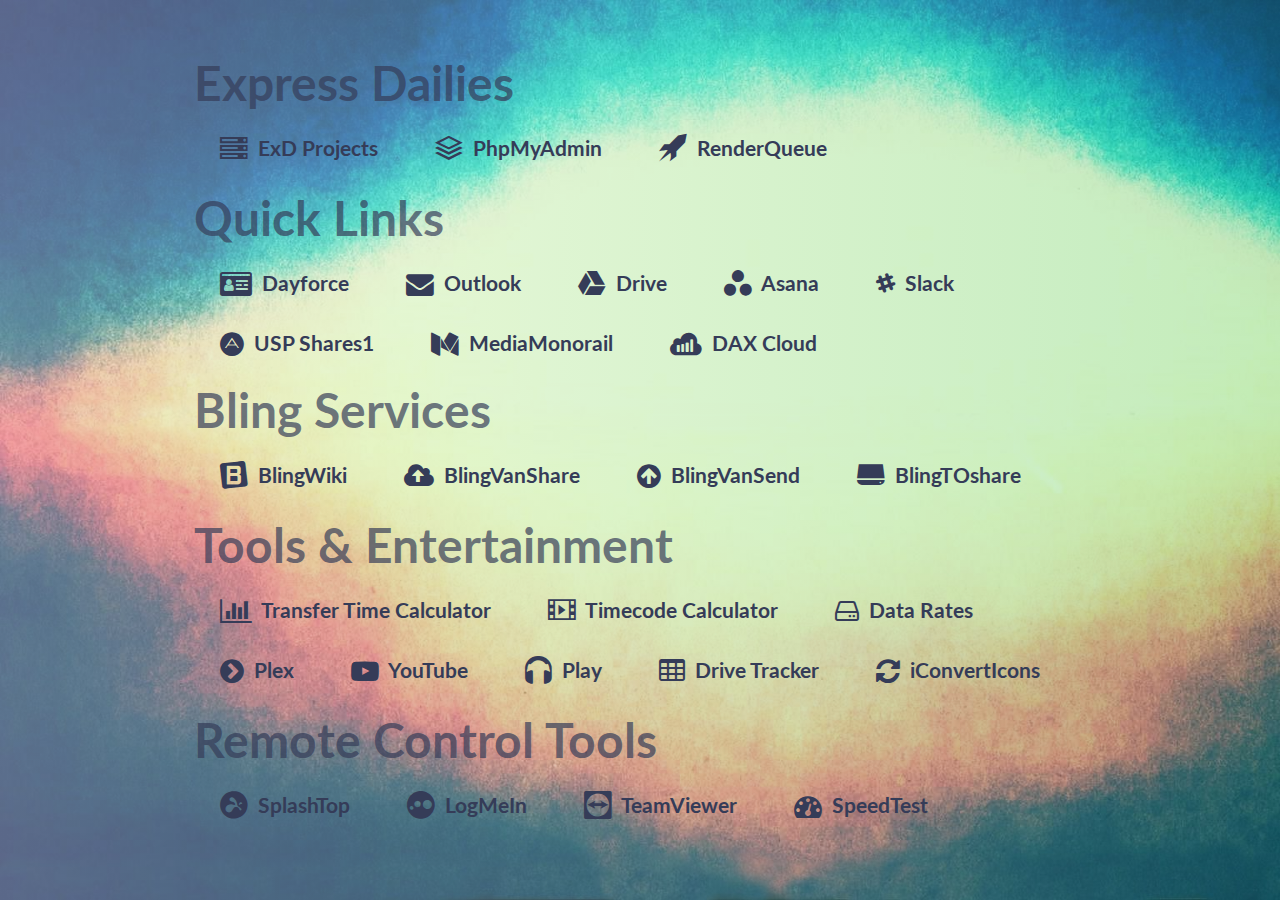
==== index.html @ e174464e "Update index.html" ====
<!--Using http://fontawesome.io/ for Icons-->
<!DOCTYPE html>
<html>
<head>
	<link rel="shortcut icon" href="favicon.ico" type="image/x-icon">
	<title>Kevin's Start</title>
	<meta http-equiv="Content-Type" content="text/html; charset=utf-8" />
	<meta name="viewport" content="initial-scale=1, width=device-width, maximum-scale=1, minimum-scale=1.0">
<!--	<link rel="shortcut icon" href="favicon.png"> -->
	<link rel="stylesheet" href="css/font-awesome.min.css">
    	<link rel="stylesheet" href="css/icomoon.css">
	<link href="https://fonts.googleapis.com/css?family=Lato" rel="stylesheet">
<style>
	html, body {
		width: 100%;
		min-height: 100vh;
		margin: 0;
		padding: 0;
		background-color: black
	}
	body {
		font-family: 'Lato', sans-serif;
		font-weight: 700;
		color: #333;
		display: flex;
		justify-content: center;
		align-items: center;
		background-image: linear-gradient(90deg, rgba(226,247,247,.4), rgba(55,191,141,.3)), url('back/back-new.jpg');
		background-repeat: no-repeat;
    		background-attachment: fixed;
		background-size: cover; */ /* To display wallpaper at full screen size */
	}
	h1 {
		color: rgba(1,1,1, 0);
		margin: 5px 0 0 600px;
		font-size: 2.5em;
	}
	h2 {
		color: rgba(53,60,88, 0.7);
		margin: 0 0 18px 0;
		font-size: 3em;
	}
	ul {
		list-style: none;
		margin: 0;
		padding: 0;
		min-width: 435px;
		font-size: 1.3em;
	}
	li {
		display: inline-block;
		padding: 6px;
		margin: 0 0 20px 0;
	}
	a {
		color: #353C58;
		text-decoration: none;
		padding: 20px;
	}
	a:hover {
		color: #D2E7DC;
		background: #353C58;
	}
	i {
		padding-right: 5px;
	}
	</style>
	<base target="_blank"> <!-- Opens all links in a new window -->
</head>
<body>
<div style="display:flex; justify-content:center; align-items:center;">
  <div class="wrapper">
<!-- <h1>#<i>HOTLINEBLING</i></h1> -->
    <h2>Express Dailies</h2>
    <ul>
      <a href="http://localhost/"><li><i class="fa fa-lg fa-server " aria-hidden="true"></i> ExD Projects</li></a>
      <a href="http://localhost/phpmyadmin/"><li><i class="fa fa-lg icon-stack" aria-hidden="true"></i> PhpMyAdmin</li></a>
	  <a href="http://localhost/render/"><li><i class="fa fa-lg icon-rocket" aria-hidden="true"></i> RenderQueue</li></a>
    </ul>
    <h2>Quick Links</h2>
    <ul>
      <a href="https://www.dayforcehcm.com/mydayforce/login.aspx"><li><i class="fa fa-lg fa-id-card " aria-hidden="true"></i> Dayforce</li></a>
      <a href="https://mail.simgroup.com/owa/"><li><i class="fa fa-lg fa-envelope" aria-hidden="true"></i> Outlook</li></a>
      <a href="https://drive.google.com/"><li><i class="fa fa-lg icon-google-drive" aria-hidden="true"></i> Drive</li></a>
      <a href="https://app.asana.com/"><li><i class="fa fa-lg icon-Asana" aria-hidden="true"></i> Asana</li></a>
      <a href="https://blingvan.slack.com/"><li><i class="fa fa-slack" aria-hidden="true"></i> Slack</li></a>
    </ul>
    <ul>
      <a href="https://shares1.nbcunistudiopost.com/login"><li><i class="fa fa-lg fa-adn" aria-hidden="true"></i> USP Shares1</li></a>
      <a href="https://mediamonorail.disney.com/"><li><i class="fa fa-lg fa-medium" aria-hidden="true"></i> MediaMonorail</li></a>
      <a href="https://www.daxcloud.com/login/"><li><i class="fa fa-lg fa-sellsy" aria-hidden="true"></i> DAX Cloud</li></a>
    </ul>
    <h2>Bling Services</h2>
    <ul>
      <a href="http://192.168.110.72/"><li><i class="fa fa-lg icon-BlingWiki" aria-hidden="true"></i> BlingWiki</li></a>
      <a href="https://blingvanshare.mediashuttle.com/"><li><i class="fa fa-lg fa-cloud-upload" aria-hidden="true"></i> BlingVanShare</li></a>
      <a href="https://blingvansend.mediashuttle.com/"><li><i class="fa fa-lg fa-arrow-circle-up" aria-hidden="true"></i> BlingVanSend</li></a>
      <a href="https://blingtoshare.mediashuttle.com/"><li><i class="fa fa-lg icon-drive" aria-hidden="true"></i> BlingTOshare</li></a>
    </ul>
    <h2>Tools &amp; Entertainment</h2>
    <ul>
      <a href="https://techinternets.com/copy_calc"><li><i class="fa fa-lg fa-bar-chart" aria-hidden="true"></i> Transfer Time Calculator</li></a>
      <a href="http://current360.com/apps/timecode-calculator/tc.html"><li><i class="fa fa-lg icon-film" aria-hidden="true"></i> Timecode Calculator</li></a>
      <a href="https://www.digitalrebellion.com/webapps/videocalc"><li><i class="fa fa-lg fa-hdd-o" aria-hidden="true"></i> Data Rates</li></a>
    </ul>
    <ul>
      <a href="https://app.plex.tv/web/app"><li><i class="fa fa-lg fa-chevron-circle-right" aria-hidden="true"></i> Plex</li></a>
<!--  <a href="https://play.spotify.com/browse"><li><i class="fa fa-lg fa-spotify" aria-hidden="true"></i> Spotify</li></a>-->
      <a href="https://www.youtube.com/"><li><i class="fa fa-lg fa-youtube-play" aria-hidden="true"></i> YouTube</li></a>
      <a href="https://play.google.com/music"><li><i class="fa fa-lg icon-GoogleMusic" aria-hidden="true"></i> Play</li></a>
      <a href="https://docs.google.com/spreadsheets/d/1PhNCFq8_xx2wNl2dN5ytJFo_PNNUOqfhp2d6sDc8jkA/edit#gid=357068705"><li><i class="fa fa-lg fa-table" aria-hidden="true"></i> Drive Tracker</li></a>
      <a href="https://iconverticons.com/online/"><li><i class="fa fa-lg fa-refresh" aria-hidden="true"></i> iConvertIcons&nbsp;&nbsp;&nbsp;&nbsp;</li></a>
    </ul>
    <h2>Remote Control Tools</h2>
    <ul>
	  <a href="https://my.splashtop.com/login"><li><i class="fa fa-lg icon-Splashtop aria-hidden="true"></i> SplashTop</li></a>
	  <a href="https://secure.logmein.com/central/Central.aspx"><li><i class="fa fa-lg icon-Logmein" aria-hidden="true"></i> LogMeIn</li></a>
	  <a href="https://login.teamviewer.com/LogOn"><li><i class="fa fa-lg icon-Teamviewer" aria-hidden="true"></i> TeamViewer</li></a>
	  <a href="http://beta.speedtest.net/"><li><i class="fa fa-lg fa-tachometer" aria-hidden="true"></i> SpeedTest</li></a>
    </ul>
  </div>
</div>
</body>
</html>
---- css/icomoon.css ----
@font-face {
  font-family: 'bling-icons';
  src:  url('../fonts/bling-icons.eot?8dzums');
  src:  url('../fonts/bling-icons.eot?8dzums#iefix') format('embedded-opentype'),
    url('../fonts/bling-icons.ttf?8dzums') format('truetype'),
    url('../fonts/bling-icons.woff?8dzums') format('woff'),
    url('../fonts/bling-icons.svg?8dzums#bling-icons') format('svg');
  font-weight: normal;
  font-style: normal;
}

[class^="icon-"], [class*=" icon-"] {
  /* use !important to prevent issues with browser extensions that change fonts */
  font-family: 'bling-icons' !important;
  speak: none;
  font-style: normal;
  font-weight: normal;
  font-variant: normal;
  text-transform: none;
  line-height: 1;

  /* Better Font Rendering =========== */
  -webkit-font-smoothing: antialiased;
  -moz-osx-font-smoothing: grayscale;
}

.icon-GoogleMusic:before {
  content: "\e900";
}
.icon-Asana:before {
  content: "\e901";
}
.icon-BlingWiki:before {
  content: "\e902";
}
.icon-Logmein:before {
  content: "\e903";
}
.icon-Splashtop:before {
  content: "\e904";
}
.icon-Teamviewer:before {
  content: "\e905";
}
.icon-film:before {
  content: "\e913";
}
.icon-podcast:before {
  content: "\e91c";
}
.icon-book:before {
  content: "\e91f";
}
.icon-stack:before {
  content: "\e92e";
}
.icon-folder-upload:before {
  content: "\e934";
}
.icon-drive:before {
  content: "\e963";
}
.icon-database:before {
  content: "\e964";
}
.icon-spinner2:before {
  content: "\e97b";
}
.icon-spinner3:before {
  content: "\e97c";
}
.icon-spinner4:before {
  content: "\e97d";
}
.icon-spinner5:before {
  content: "\e97e";
}
.icon-spinner9:before {
  content: "\e982";
}
.icon-spinner10:before {
  content: "\e983";
}
.icon-rocket:before {
  content: "\e9a5";
}
.icon-google-drive:before {
  content: "\ea8f";
}
.icon-steam:before {
  content: "\eaac";
}
.icon-steam2:before {
  content: "\eaad";
}
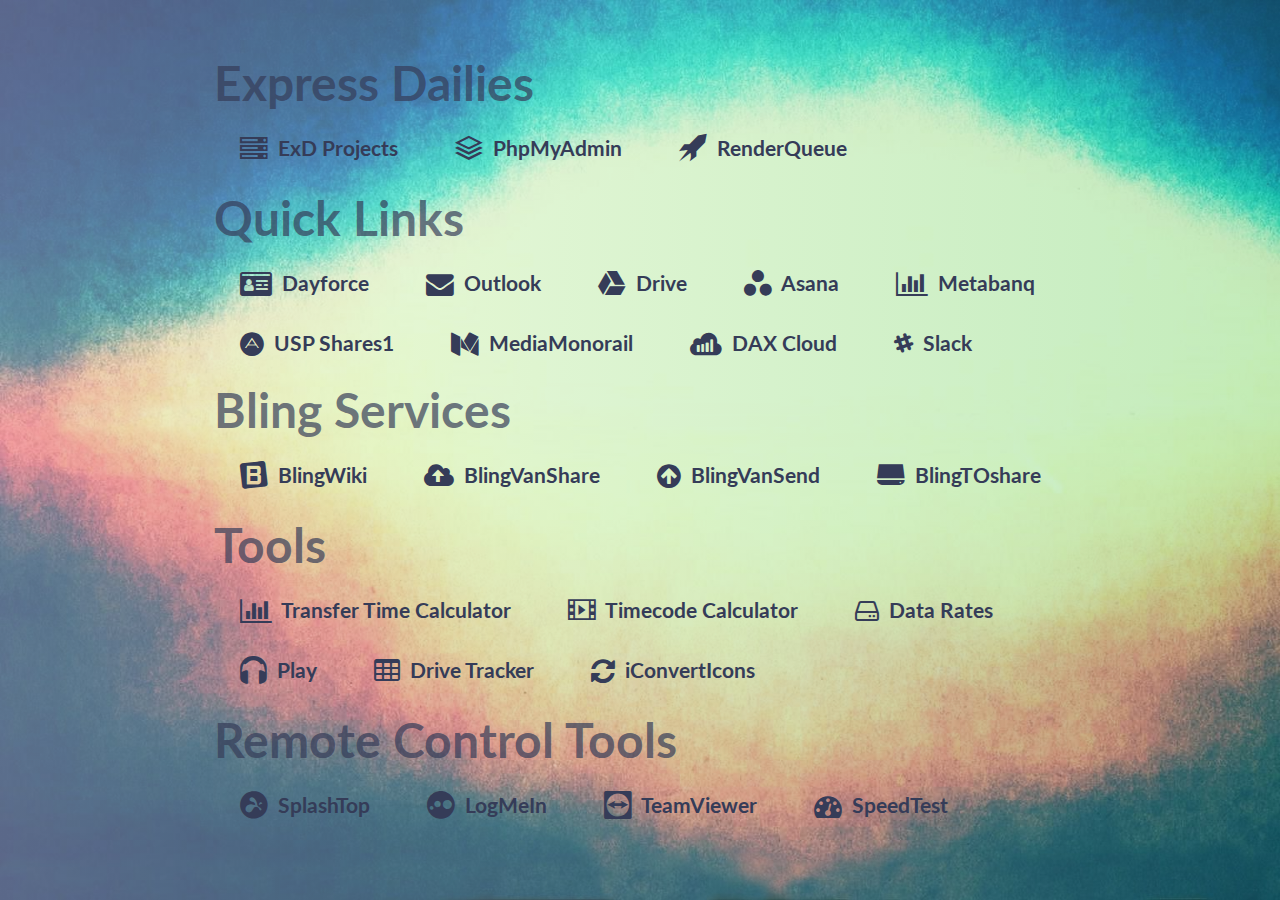
==== commit 5b3e0e5a: "Update index.html" ====
--- a/index.html
+++ b/index.html
@@ -83,12 +83,13 @@
       <a href="https://mail.simgroup.com/owa/"><li><i class="fa fa-lg fa-envelope" aria-hidden="true"></i> Outlook</li></a>
       <a href="https://drive.google.com/"><li><i class="fa fa-lg icon-google-drive" aria-hidden="true"></i> Drive</li></a>
       <a href="https://app.asana.com/"><li><i class="fa fa-lg icon-Asana" aria-hidden="true"></i> Asana</li></a>
-      <a href="https://blingvan.slack.com/"><li><i class="fa fa-slack" aria-hidden="true"></i> Slack</li></a>
+      <a href="https://app.asana.com/"><li><i class="fa fa-lg fa-bar-chart" aria-hidden="true"></i> Metabanq</li></a>
     </ul>
     <ul>
       <a href="https://shares1.nbcunistudiopost.com/login"><li><i class="fa fa-lg fa-adn" aria-hidden="true"></i> USP Shares1</li></a>
       <a href="https://mediamonorail.disney.com/"><li><i class="fa fa-lg fa-medium" aria-hidden="true"></i> MediaMonorail</li></a>
       <a href="https://www.daxcloud.com/login/"><li><i class="fa fa-lg fa-sellsy" aria-hidden="true"></i> DAX Cloud</li></a>
+      <a href="https://blingvan.slack.com/"><li><i class="fa fa-slack" aria-hidden="true"></i> Slack</li></a>
     </ul>
     <h2>Bling Services</h2>
     <ul>
@@ -97,16 +98,13 @@
       <a href="https://blingvansend.mediashuttle.com/"><li><i class="fa fa-lg fa-arrow-circle-up" aria-hidden="true"></i> BlingVanSend</li></a>
       <a href="https://blingtoshare.mediashuttle.com/"><li><i class="fa fa-lg icon-drive" aria-hidden="true"></i> BlingTOshare</li></a>
     </ul>
-    <h2>Tools &amp; Entertainment</h2>
+    <h2>Tools</h2>
     <ul>
       <a href="https://techinternets.com/copy_calc"><li><i class="fa fa-lg fa-bar-chart" aria-hidden="true"></i> Transfer Time Calculator</li></a>
       <a href="http://current360.com/apps/timecode-calculator/tc.html"><li><i class="fa fa-lg icon-film" aria-hidden="true"></i> Timecode Calculator</li></a>
       <a href="https://www.digitalrebellion.com/webapps/videocalc"><li><i class="fa fa-lg fa-hdd-o" aria-hidden="true"></i> Data Rates</li></a>
     </ul>
     <ul>
-      <a href="https://app.plex.tv/web/app"><li><i class="fa fa-lg fa-chevron-circle-right" aria-hidden="true"></i> Plex</li></a>
-<!--  <a href="https://play.spotify.com/browse"><li><i class="fa fa-lg fa-spotify" aria-hidden="true"></i> Spotify</li></a>-->
-      <a href="https://www.youtube.com/"><li><i class="fa fa-lg fa-youtube-play" aria-hidden="true"></i> YouTube</li></a>
       <a href="https://play.google.com/music"><li><i class="fa fa-lg icon-GoogleMusic" aria-hidden="true"></i> Play</li></a>
       <a href="https://docs.google.com/spreadsheets/d/1PhNCFq8_xx2wNl2dN5ytJFo_PNNUOqfhp2d6sDc8jkA/edit#gid=357068705"><li><i class="fa fa-lg fa-table" aria-hidden="true"></i> Drive Tracker</li></a>
       <a href="https://iconverticons.com/online/"><li><i class="fa fa-lg fa-refresh" aria-hidden="true"></i> iConvertIcons&nbsp;&nbsp;&nbsp;&nbsp;</li></a>
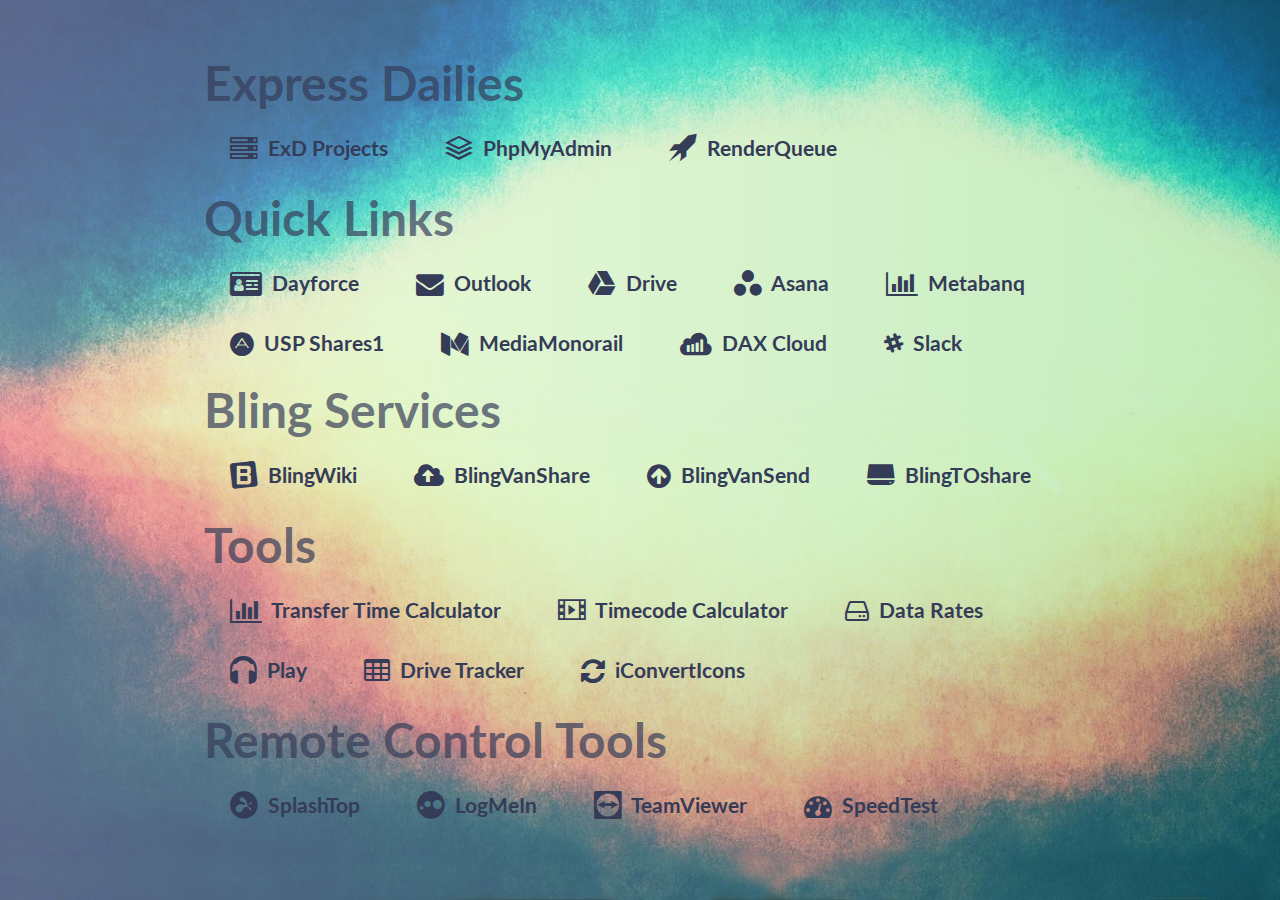
==== commit 8ffea31b: "Update index.html" ====
--- a/index.html
+++ b/index.html
@@ -96,7 +96,7 @@
       <a href="http://192.168.110.72/"><li><i class="fa fa-lg icon-BlingWiki" aria-hidden="true"></i> BlingWiki</li></a>
       <a href="https://blingvanshare.mediashuttle.com/"><li><i class="fa fa-lg fa-cloud-upload" aria-hidden="true"></i> BlingVanShare</li></a>
       <a href="https://blingvansend.mediashuttle.com/"><li><i class="fa fa-lg fa-arrow-circle-up" aria-hidden="true"></i> BlingVanSend</li></a>
-      <a href="https://blingtoshare.mediashuttle.com/"><li><i class="fa fa-lg icon-drive" aria-hidden="true"></i> BlingTOshare</li></a>
+      <a href="https://blingtoshare.mediashuttle.com/"><li><i class="fa fa-lg icon-drive" aria-hidden="true"></i> BlingTOshare&nbsp;&nbsp;&nbsp;&nbsp;</li></a>
     </ul>
     <h2>Tools</h2>
     <ul>
@@ -107,7 +107,7 @@
     <ul>
       <a href="https://play.google.com/music"><li><i class="fa fa-lg icon-GoogleMusic" aria-hidden="true"></i> Play</li></a>
       <a href="https://docs.google.com/spreadsheets/d/1PhNCFq8_xx2wNl2dN5ytJFo_PNNUOqfhp2d6sDc8jkA/edit#gid=357068705"><li><i class="fa fa-lg fa-table" aria-hidden="true"></i> Drive Tracker</li></a>
-      <a href="https://iconverticons.com/online/"><li><i class="fa fa-lg fa-refresh" aria-hidden="true"></i> iConvertIcons&nbsp;&nbsp;&nbsp;&nbsp;</li></a>
+      <a href="https://iconverticons.com/online/"><li><i class="fa fa-lg fa-refresh" aria-hidden="true"></i> iConvertIcons</li></a>
     </ul>
     <h2>Remote Control Tools</h2>
     <ul>
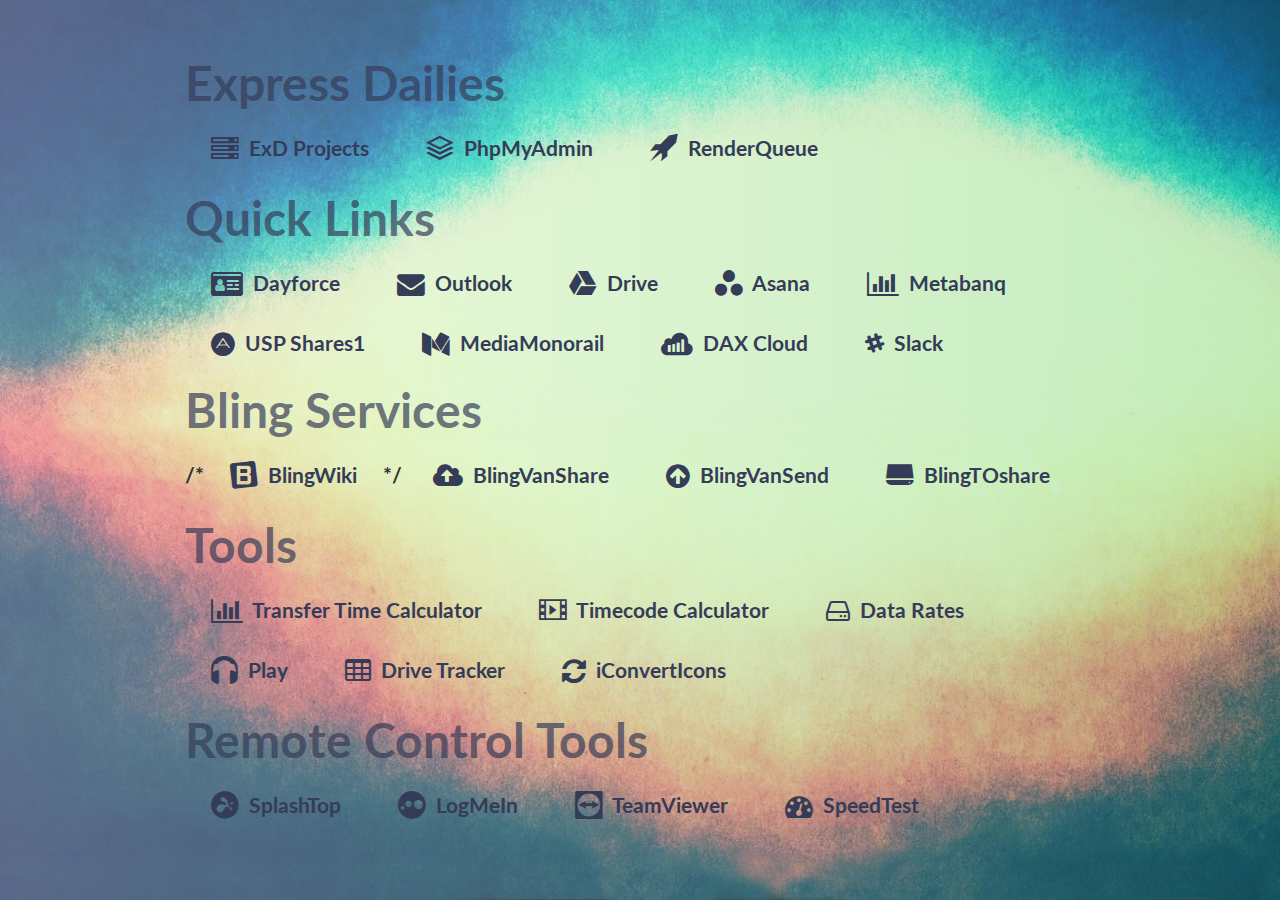
==== commit 41e8ef1d: "Update index.html" ====
--- a/index.html
+++ b/index.html
@@ -93,7 +93,7 @@
     </ul>
     <h2>Bling Services</h2>
     <ul>
-      <a href="http://192.168.110.72/"><li><i class="fa fa-lg icon-BlingWiki" aria-hidden="true"></i> BlingWiki</li></a>
+      /*<a href="http://192.168.112.129/"><li><i class="fa fa-lg icon-BlingWiki" aria-hidden="true"></i> BlingWiki</li></a>*/
       <a href="https://blingvanshare.mediashuttle.com/"><li><i class="fa fa-lg fa-cloud-upload" aria-hidden="true"></i> BlingVanShare</li></a>
       <a href="https://blingvansend.mediashuttle.com/"><li><i class="fa fa-lg fa-arrow-circle-up" aria-hidden="true"></i> BlingVanSend</li></a>
       <a href="https://blingtoshare.mediashuttle.com/"><li><i class="fa fa-lg icon-drive" aria-hidden="true"></i> BlingTOshare&nbsp;&nbsp;&nbsp;&nbsp;</li></a>
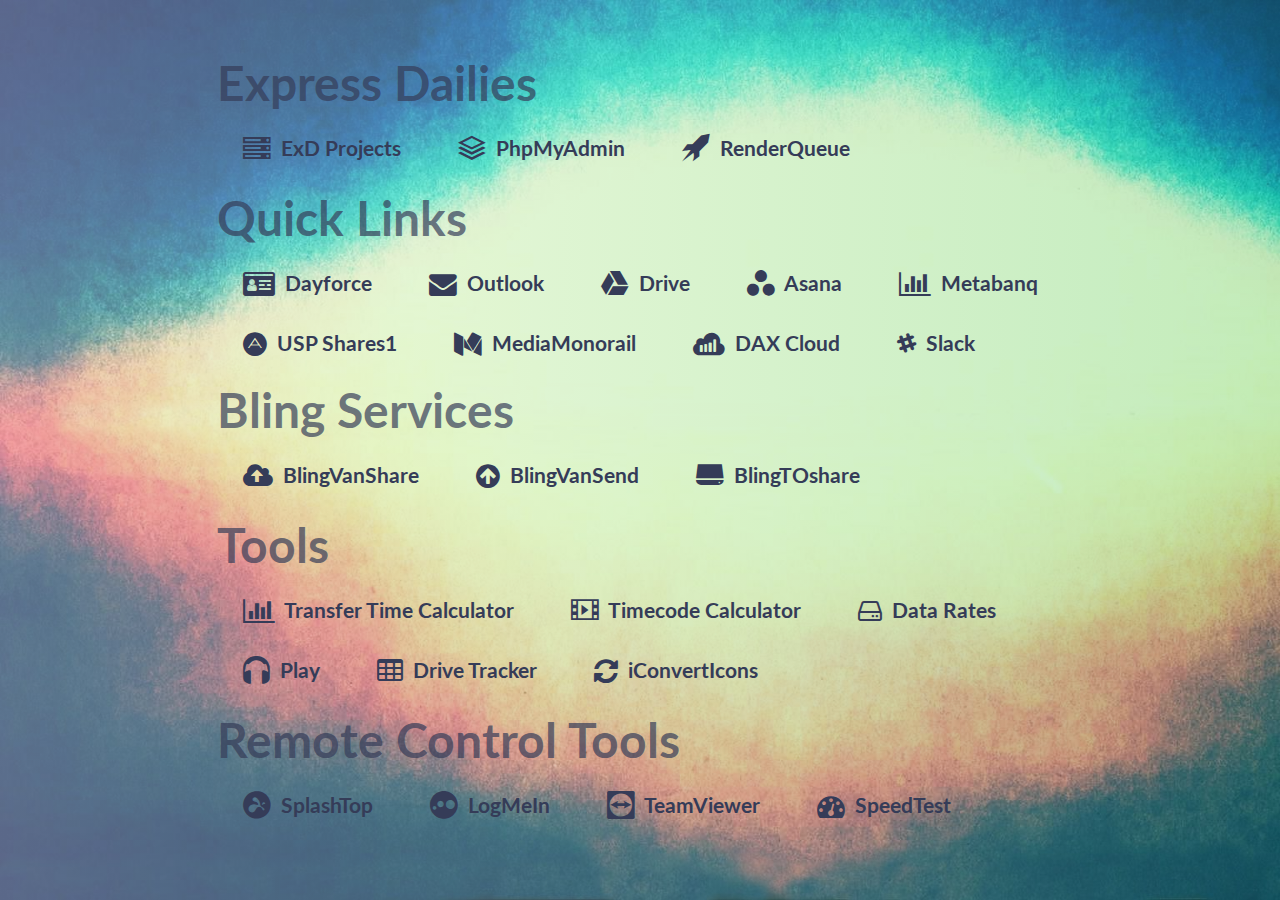
==== commit e341bea8: "Update index.html" ====
--- a/index.html
+++ b/index.html
@@ -28,7 +28,7 @@
 		background-image: linear-gradient(90deg, rgba(226,247,247,.4), rgba(55,191,141,.3)), url('back/back-new.jpg');
 		background-repeat: no-repeat;
     		background-attachment: fixed;
-		background-size: cover; */ /* To display wallpaper at full screen size */
+		background-size: cover; /* To display wallpaper at full screen size */
 	}
 	h1 {
 		color: rgba(1,1,1, 0);
@@ -93,7 +93,7 @@
     </ul>
     <h2>Bling Services</h2>
     <ul>
-      /*<a href="http://192.168.112.129/"><li><i class="fa fa-lg icon-BlingWiki" aria-hidden="true"></i> BlingWiki</li></a>*/
+      <!--<a href="http://192.168.112.129/"><li><i class="fa fa-lg icon-BlingWiki" aria-hidden="true"></i> BlingWiki</li></a>-->
       <a href="https://blingvanshare.mediashuttle.com/"><li><i class="fa fa-lg fa-cloud-upload" aria-hidden="true"></i> BlingVanShare</li></a>
       <a href="https://blingvansend.mediashuttle.com/"><li><i class="fa fa-lg fa-arrow-circle-up" aria-hidden="true"></i> BlingVanSend</li></a>
       <a href="https://blingtoshare.mediashuttle.com/"><li><i class="fa fa-lg icon-drive" aria-hidden="true"></i> BlingTOshare&nbsp;&nbsp;&nbsp;&nbsp;</li></a>
